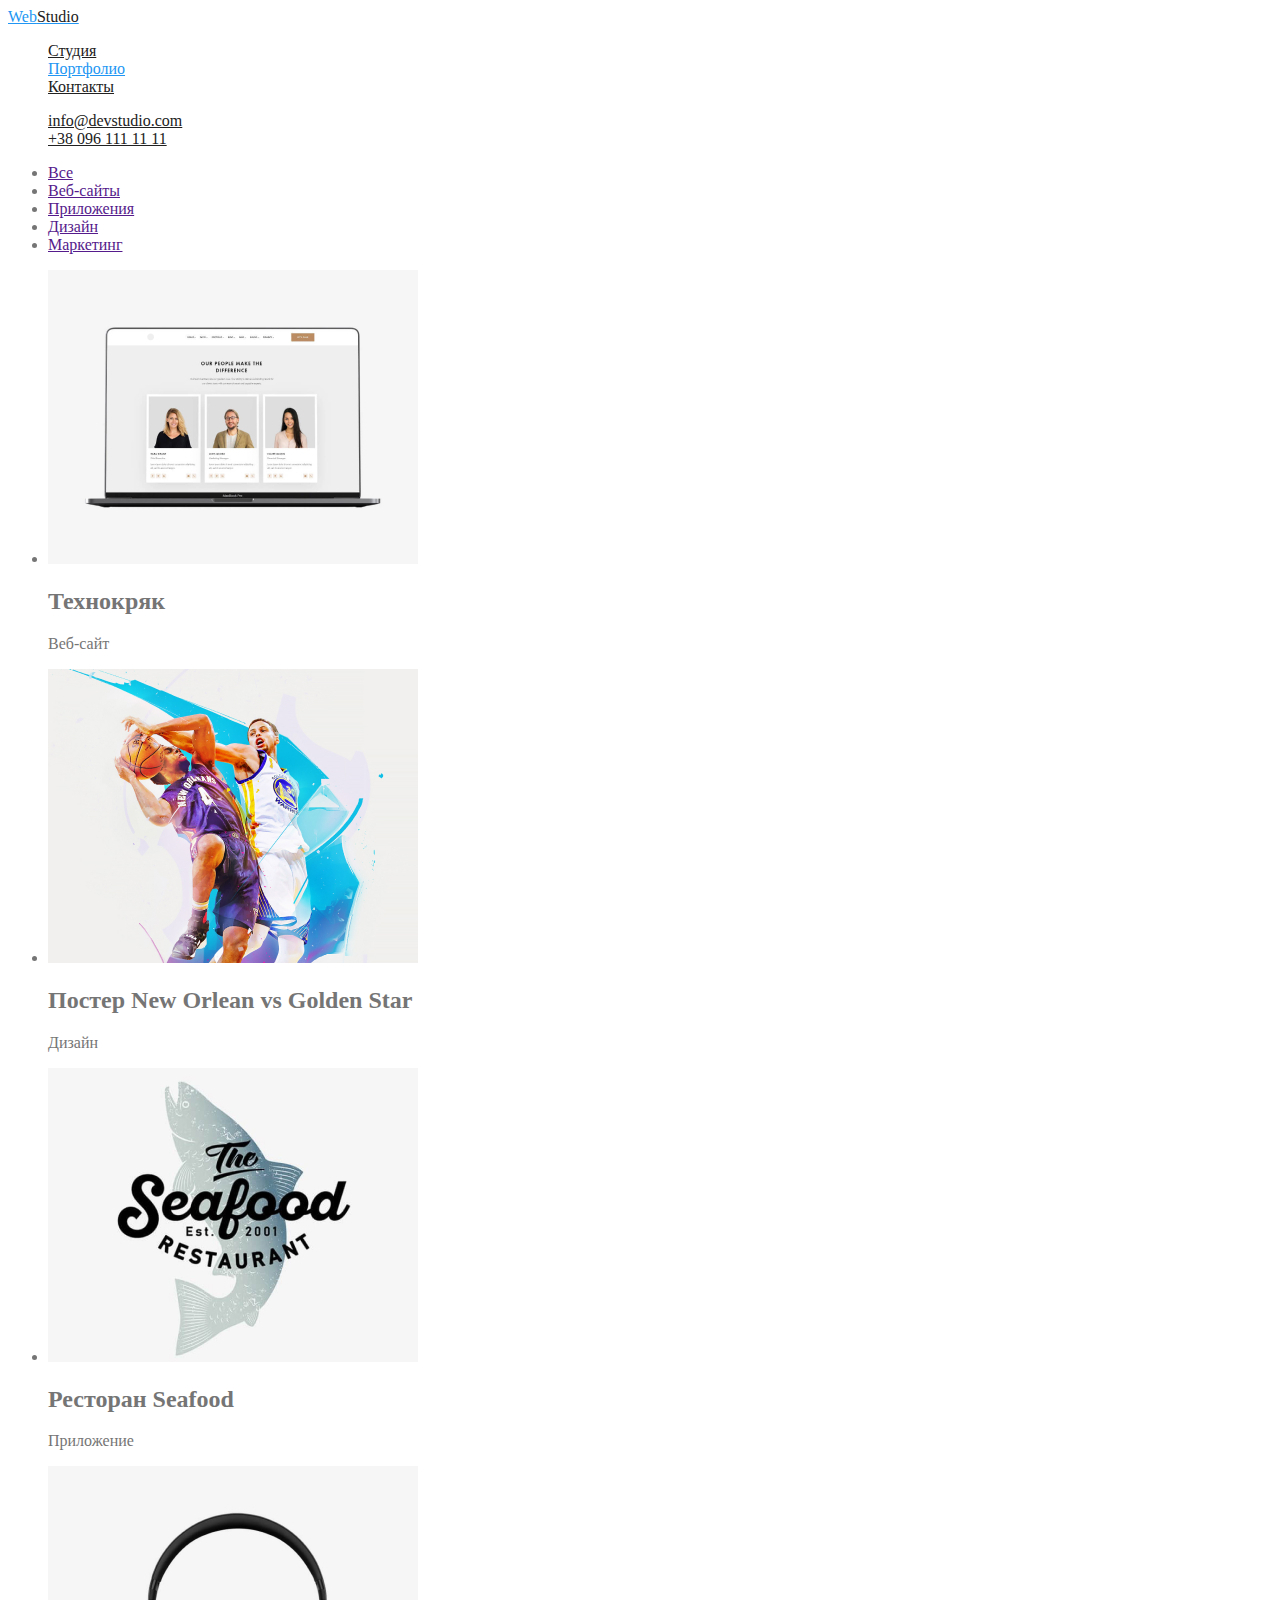
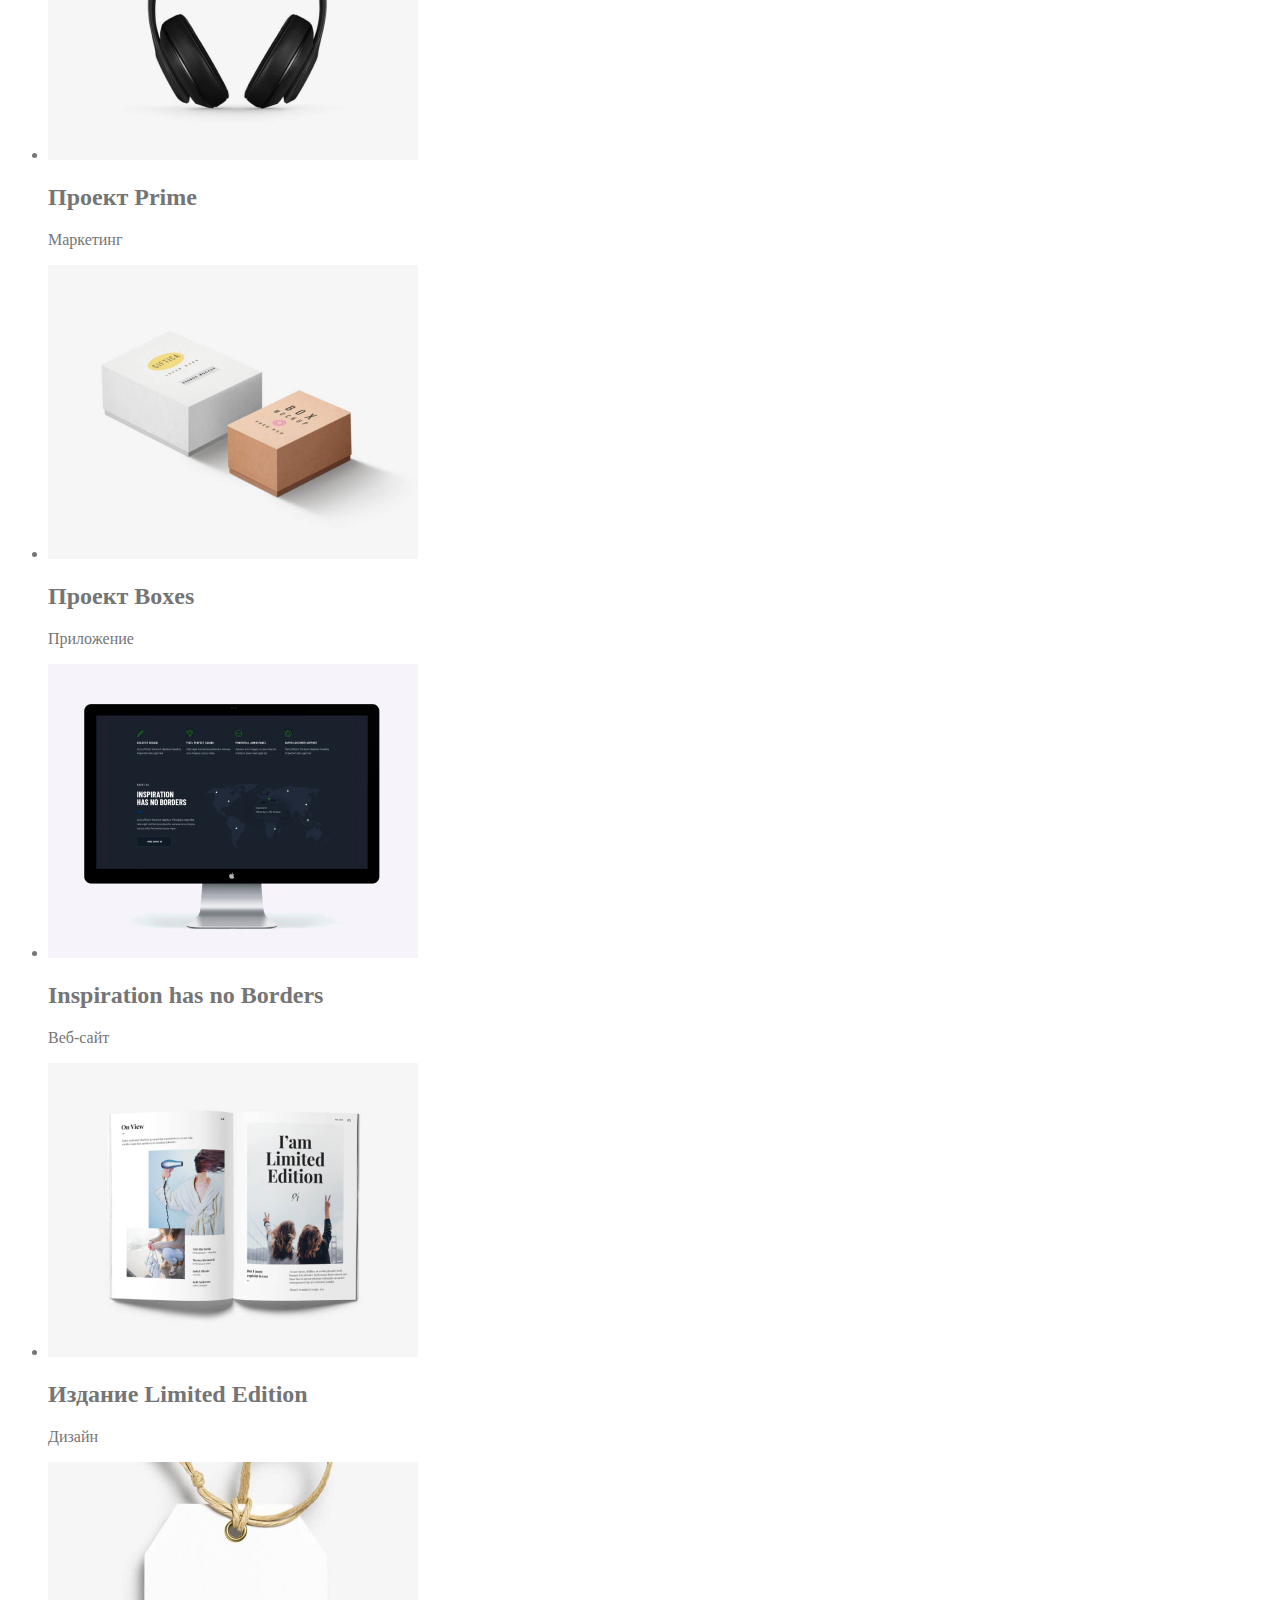
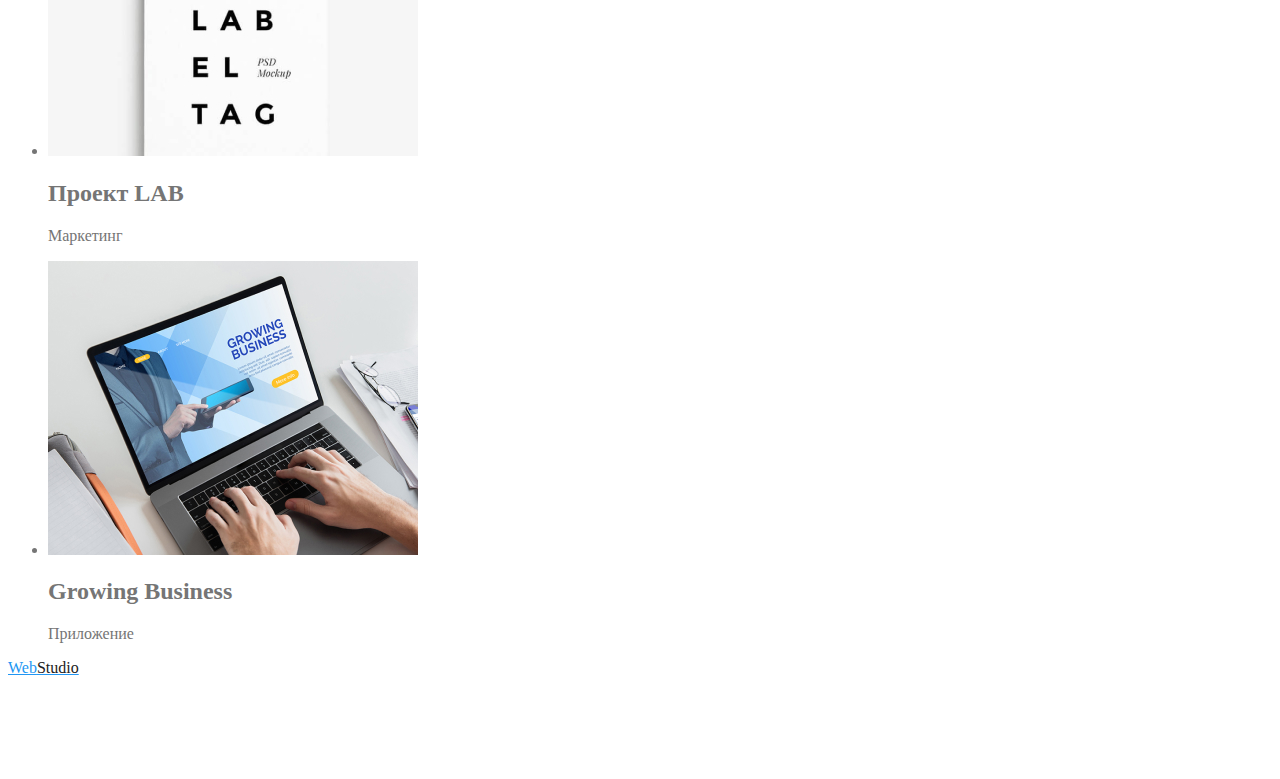
==== portfolio.html @ 32e8ead3 "добавлена разметка 2ой страницы и цвета для 1ой" ====
<!DOCTYPE html>
<html lang="ru">
  <head>
    <meta charset="UTF-8" />
    <meta http-equiv="X-UA-Compatible" content="IE=Edge" />
    <meta name="viewport" content="width=device-width, initial-scale=1.0" />
    <title>Портфолио</title>
    <link rel="stylesheet" href="./css/style.css" />
  </head>

  <body>
    <header>
      <nav>
        <a href="/" lang="en" class="logo"> Web<span>Studio</span></a>

        <ul class="site-nav list">
          <li>
            <a href="./index.html" class="link">Студия</a>
          </li>
          <li>
            <a href="" class="link current">Портфолио</a>
          </li>
          <li>
            <a href="" class="link">Контакты</a>
          </li>
        </ul>
      </nav>

      <ul class="info list">
        <li>
          <a href="mailto:info@devstudio.com" lang="en" class="link"
            >info@devstudio.com</a
          >
        </li>
        <li>
          <a href="tel:+380961111111" class="link">+38 096 111 11 11</a>
        </li>
      </ul>
    </header>

    <main>
      <!-- /* Портфолио */ -->
      <section>
        <!-- /* filters */ -->
        <div>
          <ul>
            <li>
              <a href="">Все</a>
            </li>
            <li><a href="">Веб-сайты</a></li>
            <li><a href="">Приложения</a></li>
            <li><a href="">Дизайн</a></li>
            <li><a href="">Маркетинг</a></li>
          </ul>
        </div>

        <div>
          <!-- Projects -->
          <ul>
            <li>
              <img
                src="./img/portfolio1.jpg"
                alt="начальная страница технокряка"
                width="370"
              />
              <h2>Технокряк</h2>
              <p>Веб-сайт</p>
            </li>
            <li>
              <img
                src="./img/portfolio2.jpg"
                alt="два баскетболиста с мячом"
                width="370"
              />
              <h2>Постер New Orlean vs Golden Star</h2>
              <p>Дизайн</p>
            </li>
            <li>
              <img
                src="./img/portfolio3.jpg"
                alt="приложение Seafood"
                width="370"
              />
              <h2>Ресторан Seafood</h2>
              <p>Приложение</p>
            </li>
            <li>
              <img src="./img/portfolio4.jpg" alt="наушники" width="370" />
              <h2>Проект Prime</h2>
              <p>Маркетинг</p>
            </li>
            <li>
              <img src="./img/portfolio5.jpg" alt="две коробки" width="370" />
              <h2>Проект Boxes</h2>
              <p>Приложение</p>
            </li>
            <li>
              <img
                src="./img/portfolio6.jpg"
                alt="начальная страница Inspiration has no Borders"
                width="370"
              />
              <h2>Inspiration has no Borders</h2>
              <p>Веб-сайт</p>
            </li>
            <li>
              <img
                src="./img/portfolio7.jpg"
                alt="развернутый журнал"
                width="370"
              />
              <h2>Издание Limited Edition</h2>
              <p>Дизайн</p>
            </li>
            <li>
              <img
                src="./img/portfolio8.jpg"
                alt="бирка с надписью LABELTAC"
                width="370"
              />
              <h2>Проект LAB</h2>
              <p>Маркетинг</p>
            </li>
            <li>
              <img
                src="./img/portfolio9.jpg"
                alt="приложение Growing Business"
                width="370"
              />
              <h2>Growing Business</h2>
              <p>Приложение</p>
            </li>
          </ul>
        </div>
      </section>
    </main>

    <footer class="footer">
      <a href="/" lang="en" class="logo"> Web<span>Studio</span></a>
      <address class="item">г. Киев, пр-т Леси Украинки, 26</address>
      <p><a href="mailto:info@example.com" class="link">info@example.com</a></p>
      <p><a href="tel:+380991111111" class="link">+38 099 111 11 11</a></p>
    </footer>
  </body>
</html>
---- css/style.css ----
/* цвет основного текста #757575
вторичный цвет #212121
белый #FFFFFF
основной цвет фона #E5E5E5
вторичный цвет фона #F5F4FA
акцент синий #2196F3 */

:root {
  --primary-text-color: #757575;
  --secondary-text-color: #ffffff;
  --title-text-color: #212121;
  --accent-color: #2196f3;
  --primary-bg-color: #ffffff;
  --secondary-bg-color: #f5f4fa;
}

body {
  background-color: var(--primary-bg-color);
  color: var(--primary-text-color);
}
.logo {
  color: var(--accent-color);
}
.logo > span {
  color: var(--title-text-color);
}
.list {
  list-style: none;
}

.site-nav .link {
  color: var(--title-text-color);
}
.site-nav .link:hover,
.site-nav .link:focus {
  color: var(--accent-color);
}
.site-nav .link.current {
  color: var(--accent-color);
}

.info .link {
  color: var(--title-text-color);
}
.info .link:hover,
.info .link:focus {
  color: var(--accent-color);
}
/* hero не видно на белом фоне */
.hero-title {
  color: var(--secondary-text-color);
}
.button {
  color: var(--secondary-text-color);
  background-color: var(--accent-color);
}
.feature-list .title {
  color: var(--title-text-color);
}
.section .section-title {
  color: var(--title-text-color);
}
/* ссылки футера не видно на белом фоне */
.footer .item {
  color: var(--secondary-text-color);
}
.footer .link {
  color: rgba(255, 255, 255, 0.6);
}
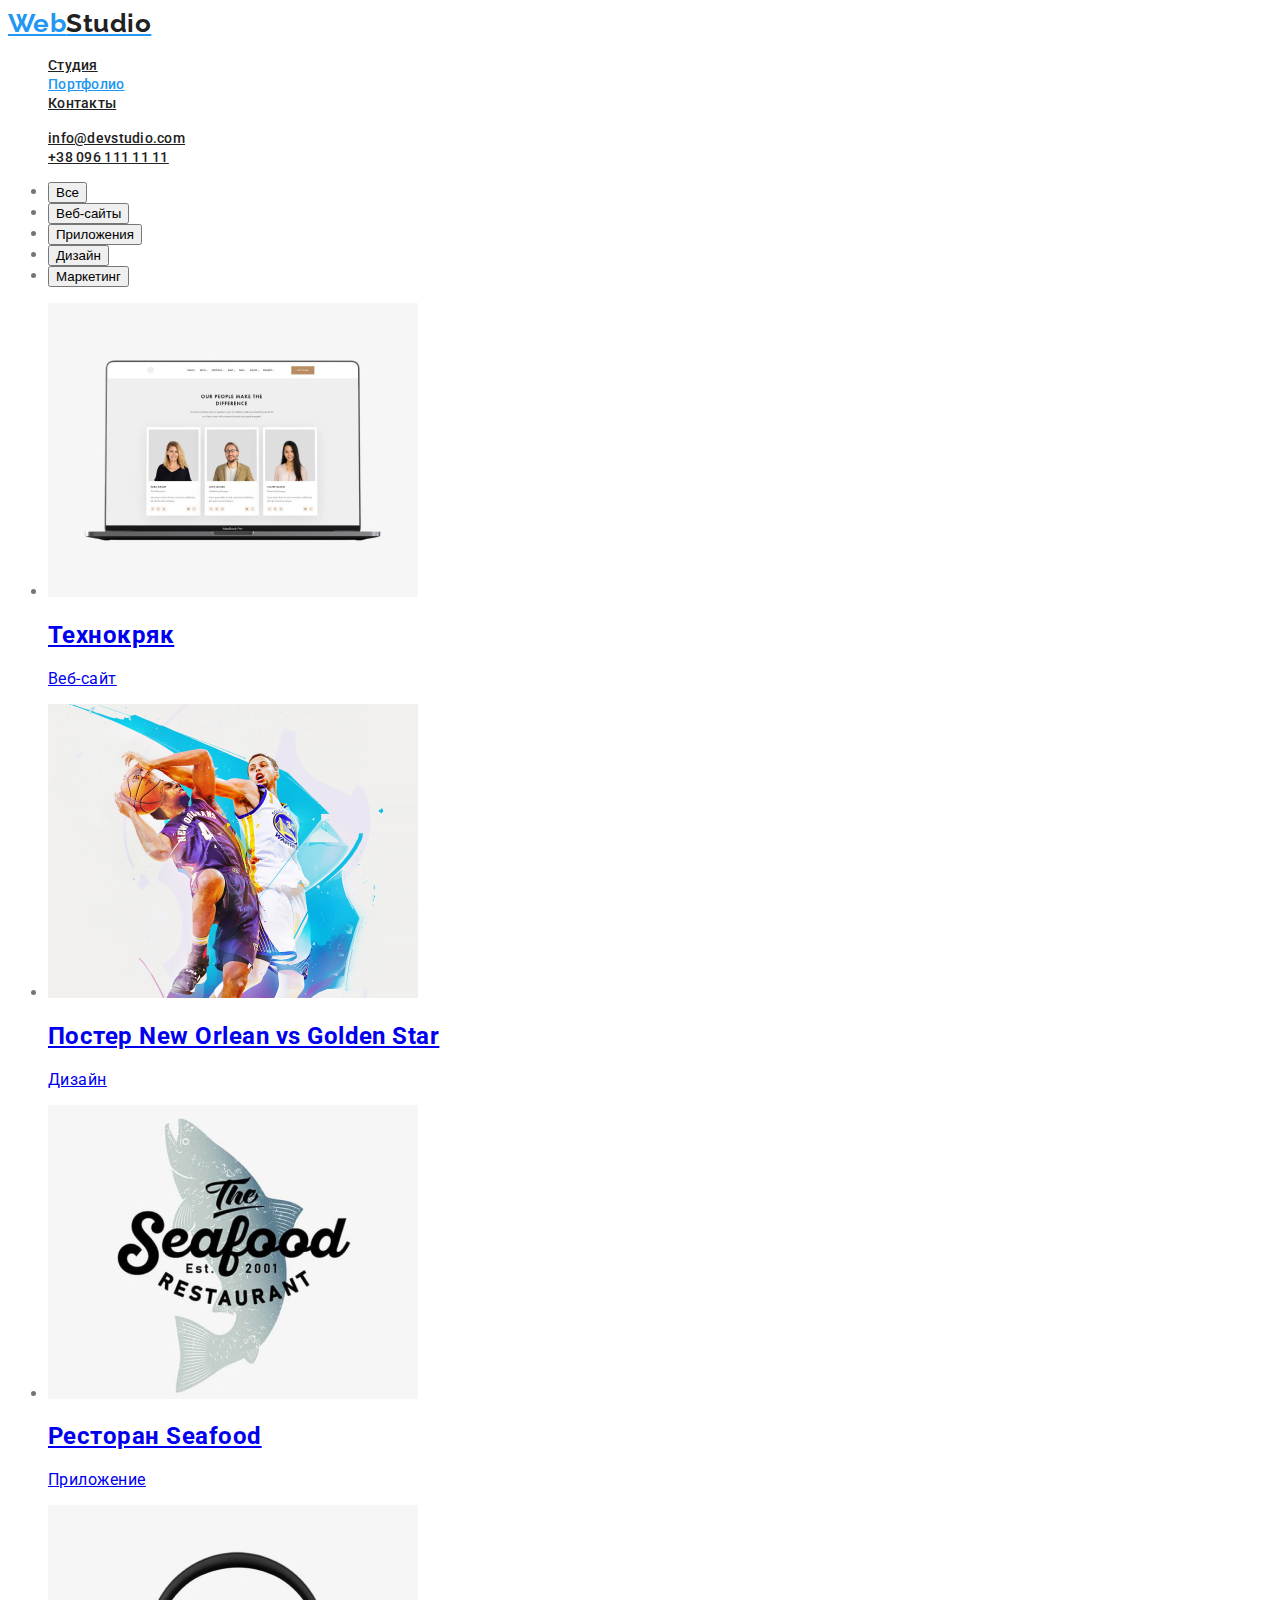
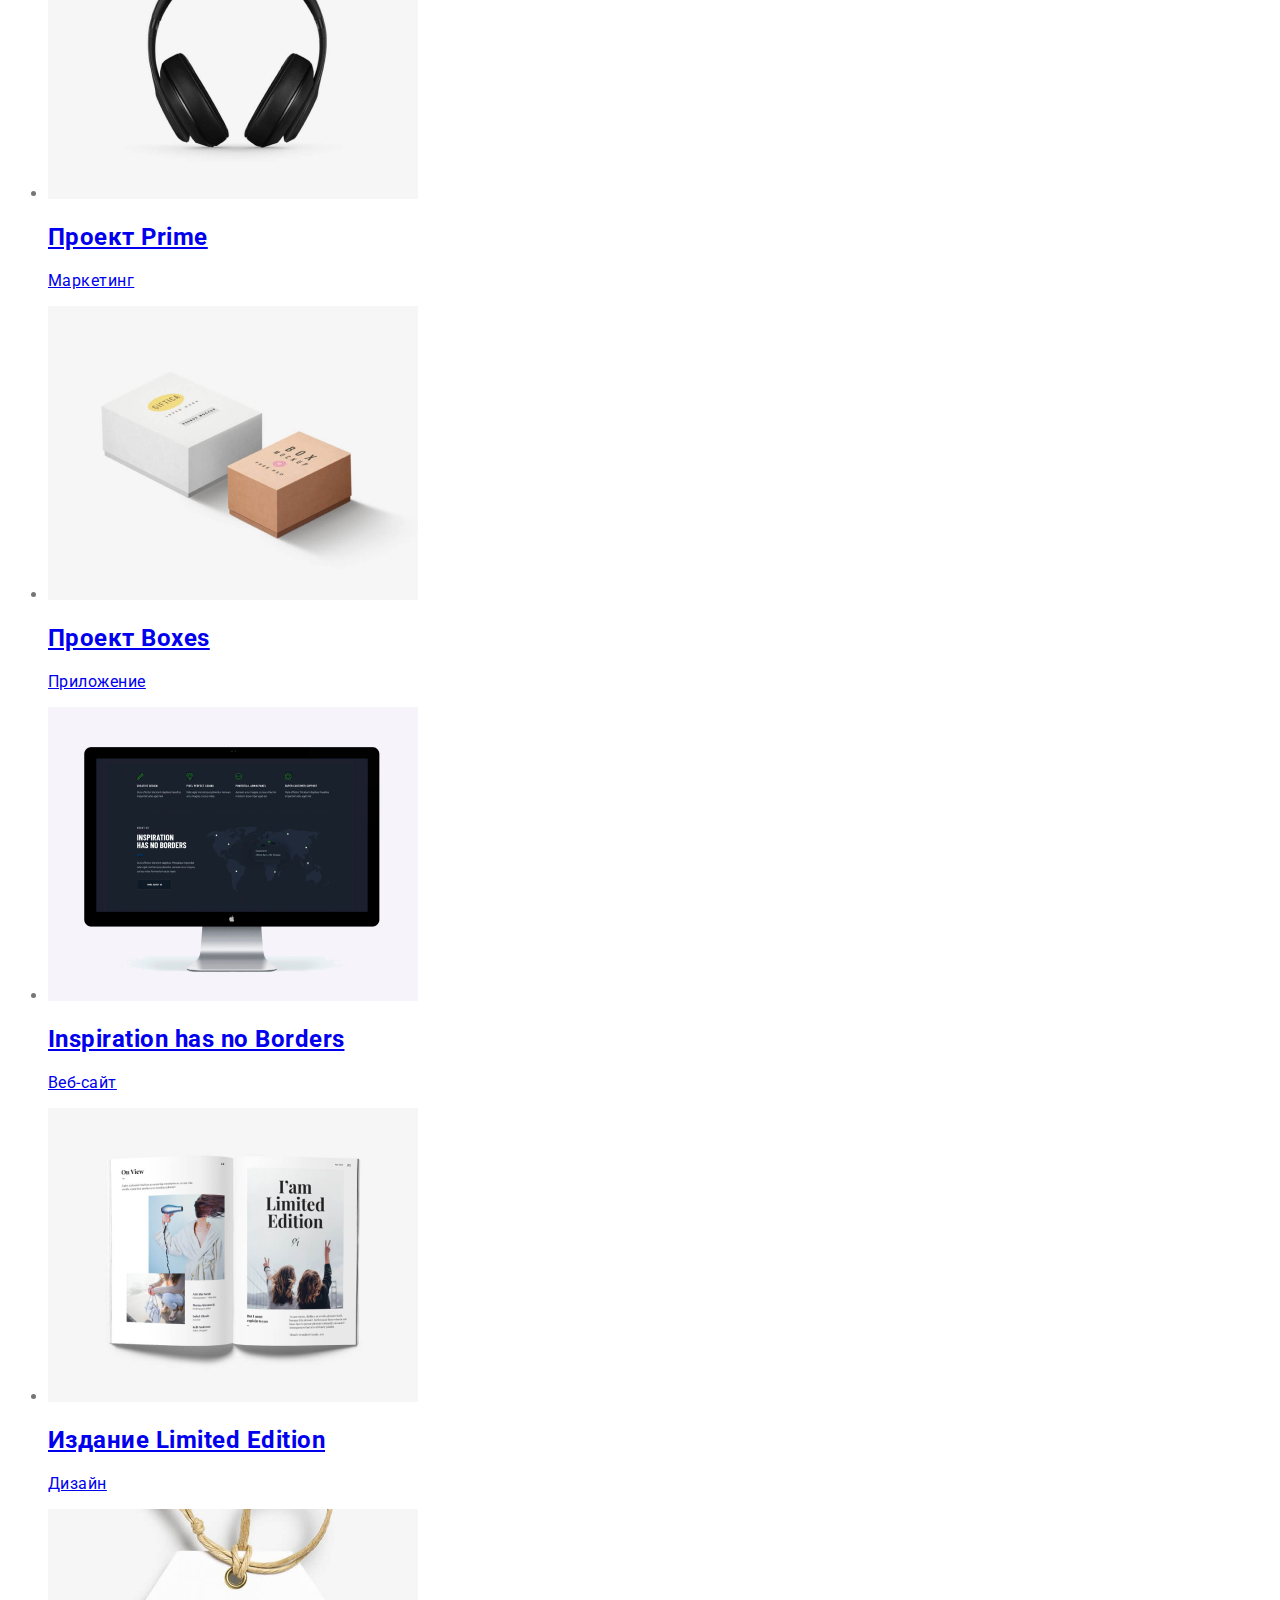
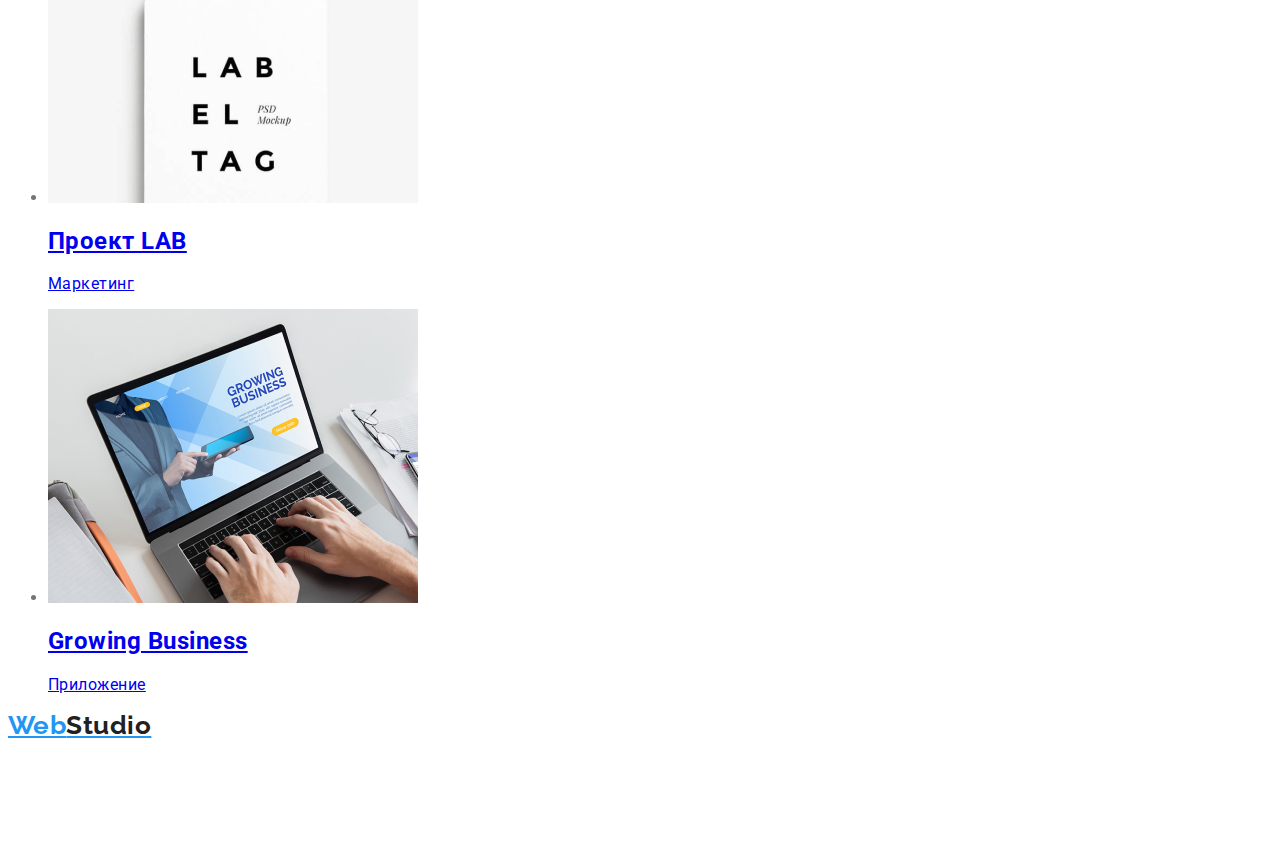
==== commit e1815eac: "изменены цвета" ====
--- a/portfolio.html
+++ b/portfolio.html
@@ -5,6 +5,10 @@
     <meta http-equiv="X-UA-Compatible" content="IE=Edge" />
     <meta name="viewport" content="width=device-width, initial-scale=1.0" />
     <title>Портфолио</title>
+    <link
+      href="https://fonts.googleapis.com/css2?family=Raleway:wght@700&family=Roboto:wght@400;500;700;900&display=swap"
+      rel="stylesheet"
+    />
     <link rel="stylesheet" href="./css/style.css" />
   </head>
 
@@ -39,96 +43,115 @@
     </header>
 
     <main>
-      <!-- /* Портфолио */ -->
+      <!-- Портфолио -->
       <section>
-        <!-- /* filters */ -->
-        <div>
-          <ul>
-            <li>
-              <a href="">Все</a>
-            </li>
-            <li><a href="">Веб-сайты</a></li>
-            <li><a href="">Приложения</a></li>
-            <li><a href="">Дизайн</a></li>
-            <li><a href="">Маркетинг</a></li>
-          </ul>
-        </div>
+        <!-- filters -->
+
+        <ul>
+          <li><button type="button">Все</button></li>
+          <li><button type="button">Веб-сайты</button></li>
+          <li><button type="button">Приложения</button></li>
+          <li><button type="button">Дизайн</button></li>
+          <li><button type="button">Маркетинг</button></li>
+        </ul>
 
         <div>
           <!-- Projects -->
           <ul>
             <li>
-              <img
-                src="./img/portfolio1.jpg"
-                alt="начальная страница технокряка"
-                width="370"
-              />
-              <h2>Технокряк</h2>
-              <p>Веб-сайт</p>
+              <a href="http://"
+                ><img
+                  src="./img/portfolio1.jpg"
+                  alt="начальная страница технокряка"
+                  width="370"
+                />
+                <h2>Технокряк</h2>
+                <p>Веб-сайт</p></a
+              >
             </li>
             <li>
-              <img
-                src="./img/portfolio2.jpg"
-                alt="два баскетболиста с мячом"
-                width="370"
-              />
-              <h2>Постер New Orlean vs Golden Star</h2>
-              <p>Дизайн</p>
+              <a href="http://"
+                ><img
+                  src="./img/portfolio2.jpg"
+                  alt="два баскетболиста с мячом"
+                  width="370"
+                />
+                <h2>Постер New Orlean vs Golden Star</h2>
+                <p>Дизайн</p></a
+              >
             </li>
             <li>
-              <img
-                src="./img/portfolio3.jpg"
-                alt="приложение Seafood"
-                width="370"
-              />
-              <h2>Ресторан Seafood</h2>
-              <p>Приложение</p>
+              <a href="http://"
+                ><img
+                  src="./img/portfolio3.jpg"
+                  alt="приложение Seafood"
+                  width="370"
+                />
+                <h2>Ресторан Seafood</h2>
+                <p>Приложение</p></a
+              >
             </li>
             <li>
-              <img src="./img/portfolio4.jpg" alt="наушники" width="370" />
-              <h2>Проект Prime</h2>
-              <p>Маркетинг</p>
+              <a href="http://"
+                ><img src="./img/portfolio4.jpg" alt="наушники" width="370" />
+                <h2>Проект Prime</h2>
+                <p>Маркетинг</p></a
+              >
             </li>
             <li>
-              <img src="./img/portfolio5.jpg" alt="две коробки" width="370" />
-              <h2>Проект Boxes</h2>
-              <p>Приложение</p>
+              <a href="http://"
+                ><img
+                  src="./img/portfolio5.jpg"
+                  alt="две коробки"
+                  width="370"
+                />
+                <h2>Проект Boxes</h2>
+                <p>Приложение</p></a
+              >
             </li>
             <li>
-              <img
-                src="./img/portfolio6.jpg"
-                alt="начальная страница Inspiration has no Borders"
-                width="370"
-              />
-              <h2>Inspiration has no Borders</h2>
-              <p>Веб-сайт</p>
+              <a href="http://"
+                ><img
+                  src="./img/portfolio6.jpg"
+                  alt="начальная страница Inspiration has no Borders"
+                  width="370"
+                />
+                <h2>Inspiration has no Borders</h2>
+                <p>Веб-сайт</p></a
+              >
             </li>
             <li>
-              <img
-                src="./img/portfolio7.jpg"
-                alt="развернутый журнал"
-                width="370"
-              />
-              <h2>Издание Limited Edition</h2>
-              <p>Дизайн</p>
+              <a href="http://"
+                ><img
+                  src="./img/portfolio7.jpg"
+                  alt="развернутый журнал"
+                  width="370"
+                />
+                <h2>Издание Limited Edition</h2>
+                <p>Дизайн</p></a
+              >
             </li>
             <li>
-              <img
-                src="./img/portfolio8.jpg"
-                alt="бирка с надписью LABELTAC"
-                width="370"
-              />
-              <h2>Проект LAB</h2>
-              <p>Маркетинг</p>
+              <a href="http://"
+                ><img
+                  src="./img/portfolio8.jpg"
+                  alt="бирка с надписью LABELTAC"
+                  width="370"
+                />
+                <h2>Проект LAB</h2>
+                <p>Маркетинг</p></a
+              >
             </li>
             <li>
-              <img
-                src="./img/portfolio9.jpg"
-                alt="приложение Growing Business"
-                width="370"
-              />
-              <h2>Growing Business</h2>
-              <p>Приложение</p>
+              <a href="http://"
+                ><img
+                  src="./img/portfolio9.jpg"
+                  alt="приложение Growing Business"
+                  width="370"
+                />
+                <h2>Growing Business</h2>
+                <p>Приложение</p></a
+              >
             </li>
           </ul>
         </div>
--- a/css/style.css
+++ b/css/style.css
@@ -17,9 +17,15 @@
 body {
   background-color: var(--primary-bg-color);
   color: var(--primary-text-color);
+  font-family: Roboto, sans-serif;
+  letter-spacing: 0.03em;
 }
 .logo {
   color: var(--accent-color);
+  font-family: Raleway, sans-serif;
+  font-weight: 700;
+  font-size: 26px;
+  line-height: 1.19;
 }
 .logo > span {
   color: var(--title-text-color);
@@ -30,6 +36,10 @@
 
 .site-nav .link {
   color: var(--title-text-color);
+  font-weight: 500;
+  font-size: 14px;
+  line-height: 1.14;
+  letter-spacing: 0.02em;
 }
 .site-nav .link:hover,
 .site-nav .link:focus {
@@ -41,6 +51,10 @@
 
 .info .link {
   color: var(--title-text-color);
+  font-weight: 500;
+  font-size: 14px;
+  line-height: 1.14;
+  letter-spacing: 0.02em;
 }
 .info .link:hover,
 .info .link:focus {
@@ -49,6 +63,12 @@
 /* hero не видно на белом фоне */
 .hero-title {
   color: var(--secondary-text-color);
+  font-weight: 900;
+  font-size: 44px;
+  line-height: 1.36;
+  text-align: center;
+  letter-spacing: 0.06em;
+  text-transform: uppercase;
 }
 .button {
   color: var(--secondary-text-color);
@@ -56,10 +76,39 @@
 }
 .feature-list .title {
   color: var(--title-text-color);
+  font-weight: 700;
+  font-size: 14px;
+  line-height: 1.14;
+  text-transform: uppercase;
 }
-.section .section-title {
+.feature-list p {
+  font-weight: 400;
+  font-size: 14px;
+  line-height: 1.71;
+}
+.work {
   color: var(--title-text-color);
+  font-weight: 700;
+  font-size: 36px;
+  line-height: 1.67;
+  text-align: center;
 }
+.team {
+  color: var(--title-text-color);
+  font-weight: 700;
+  font-size: 36px;
+  line-height: 1.67;
+  text-align: center;
+}
+
+.section .team .item {
+  color: var(--title-text-color);
+  font-weight: 500;
+  font-size: 16px;
+  line-height: 1.19;
+  text-align: center;
+}
+
 /* ссылки футера не видно на белом фоне */
 .footer .item {
   color: var(--secondary-text-color);
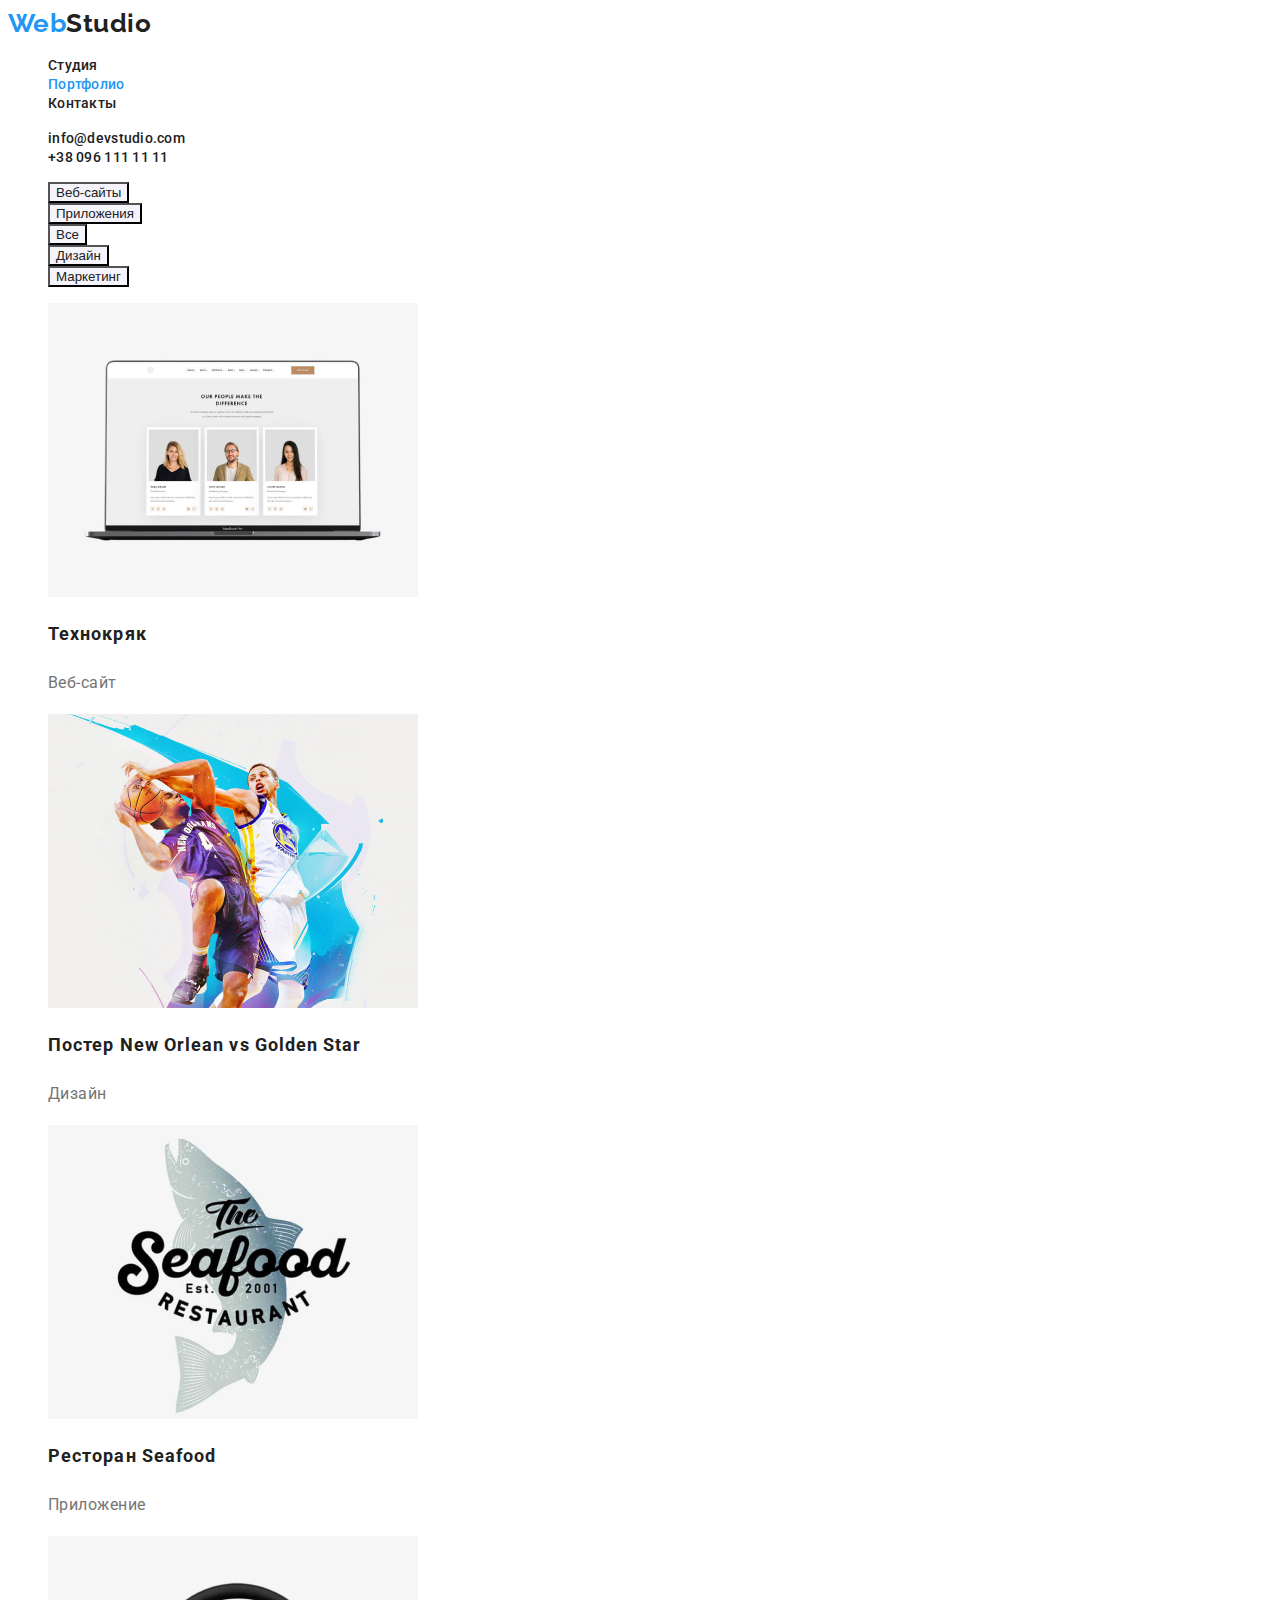
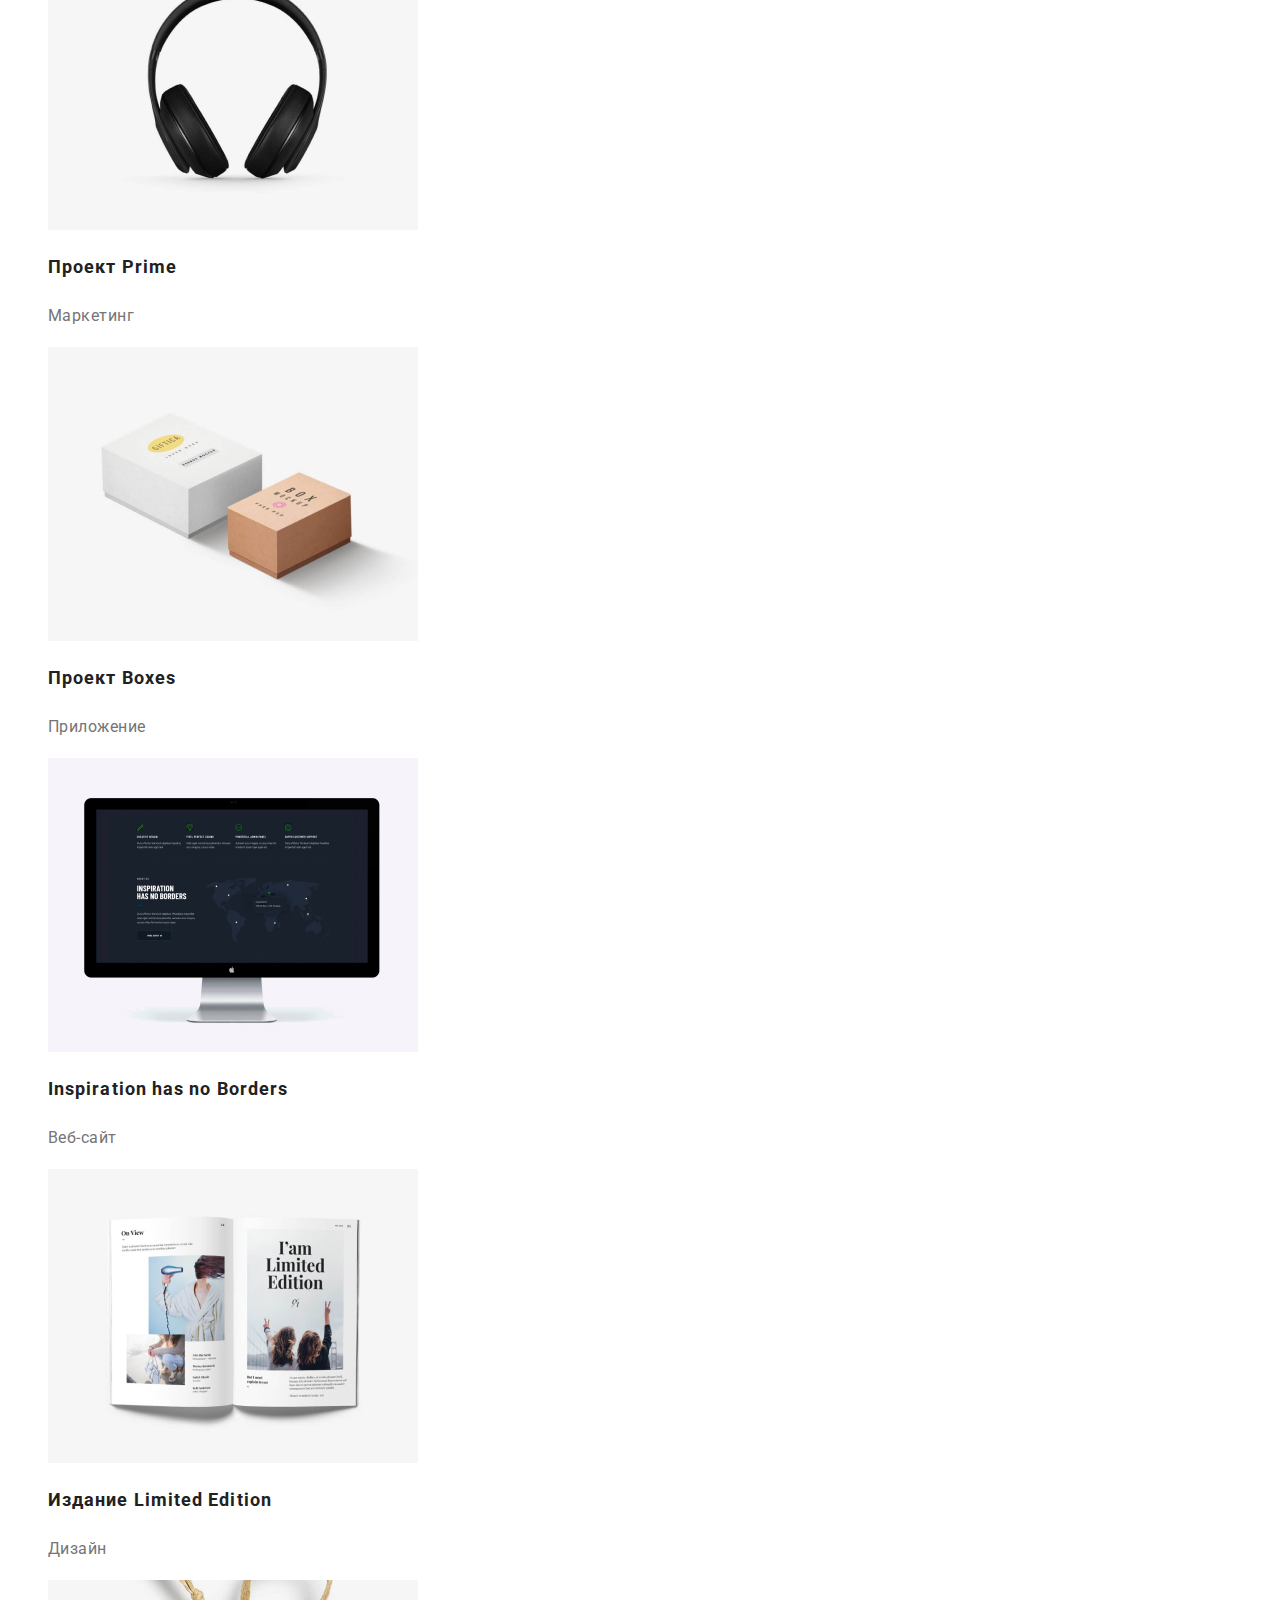
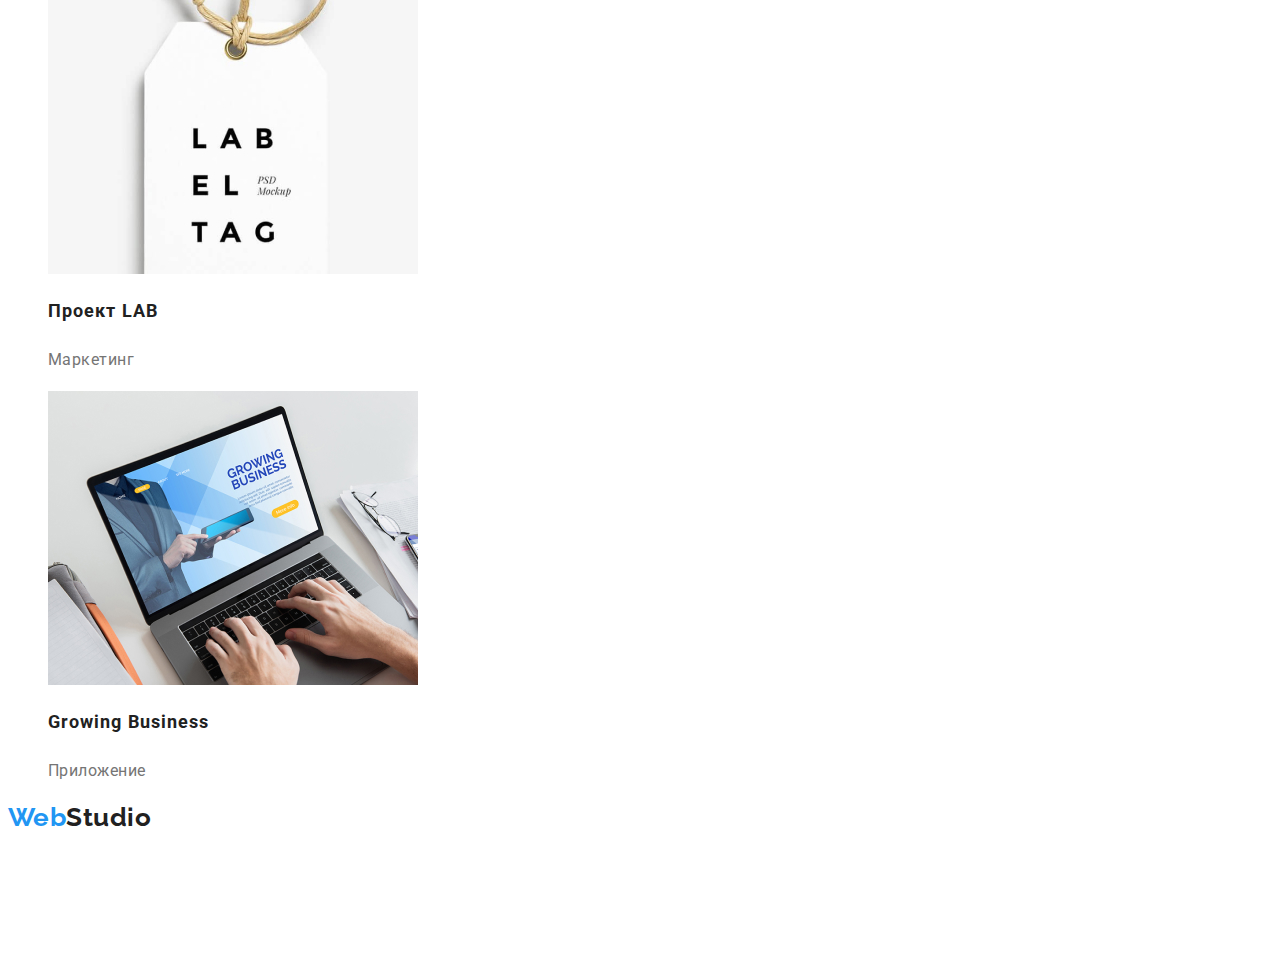
==== commit 416e8dd9: "added colors" ====
--- a/portfolio.html
+++ b/portfolio.html
@@ -47,109 +47,109 @@
       <section>
         <!-- filters -->
 
-        <ul>
-          <li><button type="button">Все</button></li>
-          <li><button type="button">Веб-сайты</button></li>
-          <li><button type="button">Приложения</button></li>
-          <li><button type="button">Дизайн</button></li>
-          <li><button type="button">Маркетинг</button></li>
+        <ul class="list">
+          <li><button type="button" class="btn">Веб-сайты</button></li>
+          <li><button type="button" class="btn">Приложения</button></li>
+          <li><button type="button" class="btn">Все</button></li>
+          <li><button type="button" class="btn">Дизайн</button></li>
+          <li><button type="button" class="btn">Маркетинг</button></li>
         </ul>
 
         <div>
           <!-- Projects -->
-          <ul>
+          <ul class="projects list">
             <li>
-              <a href="http://"
+              <a href="" class="link"
                 ><img
                   src="./img/portfolio1.jpg"
                   alt="начальная страница технокряка"
                   width="370"
                 />
-                <h2>Технокряк</h2>
-                <p>Веб-сайт</p></a
+                <h2 class="title">Технокряк</h2>
+                <p class="text">Веб-сайт</p></a
               >
             </li>
             <li>
-              <a href="http://"
+              <a href="" class="link"
                 ><img
                   src="./img/portfolio2.jpg"
                   alt="два баскетболиста с мячом"
                   width="370"
                 />
-                <h2>Постер New Orlean vs Golden Star</h2>
+                <h2 class="title">Постер New Orlean vs Golden Star</h2>
                 <p>Дизайн</p></a
               >
             </li>
             <li>
-              <a href="http://"
+              <a href="" class="link"
                 ><img
                   src="./img/portfolio3.jpg"
                   alt="приложение Seafood"
                   width="370"
                 />
-                <h2>Ресторан Seafood</h2>
+                <h2 class="title">Ресторан Seafood</h2>
                 <p>Приложение</p></a
               >
             </li>
             <li>
-              <a href="http://"
+              <a href="" class="link"
                 ><img src="./img/portfolio4.jpg" alt="наушники" width="370" />
-                <h2>Проект Prime</h2>
+                <h2 class="title">Проект Prime</h2>
                 <p>Маркетинг</p></a
               >
             </li>
             <li>
-              <a href="http://"
+              <a href="" class="link"
                 ><img
                   src="./img/portfolio5.jpg"
                   alt="две коробки"
                   width="370"
                 />
-                <h2>Проект Boxes</h2>
+                <h2 class="title">Проект Boxes</h2>
                 <p>Приложение</p></a
               >
             </li>
             <li>
-              <a href="http://"
+              <a href="" class="link"
                 ><img
                   src="./img/portfolio6.jpg"
                   alt="начальная страница Inspiration has no Borders"
                   width="370"
                 />
-                <h2>Inspiration has no Borders</h2>
+                <h2 class="title">Inspiration has no Borders</h2>
                 <p>Веб-сайт</p></a
               >
             </li>
             <li>
-              <a href="http://"
+              <a href="" class="link"
                 ><img
                   src="./img/portfolio7.jpg"
                   alt="развернутый журнал"
                   width="370"
                 />
-                <h2>Издание Limited Edition</h2>
+                <h2 class="title">Издание Limited Edition</h2>
                 <p>Дизайн</p></a
               >
             </li>
             <li>
-              <a href="http://"
+              <a href="" class="link"
                 ><img
                   src="./img/portfolio8.jpg"
                   alt="бирка с надписью LABELTAC"
                   width="370"
                 />
-                <h2>Проект LAB</h2>
+                <h2 class="title">Проект LAB</h2>
                 <p>Маркетинг</p></a
               >
             </li>
             <li>
-              <a href="http://"
+              <a href="" class="link"
                 ><img
                   src="./img/portfolio9.jpg"
                   alt="приложение Growing Business"
                   width="370"
                 />
-                <h2>Growing Business</h2>
+                <h2 class="title">Growing Business</h2>
                 <p>Приложение</p></a
               >
             </li>
@@ -160,7 +160,7 @@
 
     <footer class="footer">
       <a href="/" lang="en" class="logo"> Web<span>Studio</span></a>
-      <address class="item">г. Киев, пр-т Леси Украинки, 26</address>
+      <address class="address">г. Киев, пр-т Леси Украинки, 26</address>
       <p><a href="mailto:info@example.com" class="link">info@example.com</a></p>
       <p><a href="tel:+380991111111" class="link">+38 099 111 11 11</a></p>
     </footer>
--- a/css/style.css
+++ b/css/style.css
@@ -26,6 +26,7 @@
   font-weight: 700;
   font-size: 26px;
   line-height: 1.19;
+  text-decoration: none;
 }
 .logo > span {
   color: var(--title-text-color);
@@ -40,6 +41,7 @@
   font-size: 14px;
   line-height: 1.14;
   letter-spacing: 0.02em;
+  text-decoration: none;
 }
 .site-nav .link:hover,
 .site-nav .link:focus {
@@ -55,6 +57,7 @@
   font-size: 14px;
   line-height: 1.14;
   letter-spacing: 0.02em;
+  text-decoration: none;
 }
 .info .link:hover,
 .info .link:focus {
@@ -70,10 +73,13 @@
   letter-spacing: 0.06em;
   text-transform: uppercase;
 }
+
+/* button */
 .button {
   color: var(--secondary-text-color);
   background-color: var(--accent-color);
 }
+
 .feature-list .title {
   color: var(--title-text-color);
   font-weight: 700;
@@ -100,19 +106,59 @@
   line-height: 1.67;
   text-align: center;
 }
-
-.section .team .item {
+.list .item {
   color: var(--title-text-color);
   font-weight: 500;
   font-size: 16px;
   line-height: 1.19;
   text-align: center;
 }
+.list .desk {
+  font-weight: 400;
+  font-size: 16px;
+  line-height: 12.44;
+  text-align: center;
+}
+
+/* projects */
+.btn {
+  color: var(--title-text-color);
+  background: var(--secondary-bg-color);
+}
+.btn:hover,
+.btn:focus {
+  color: var(--primary-bg-color);
+  background: var(--accent-color);
+}
+
+.projects .title {
+  color: var(--title-text-color);
+  font-weight: 700;
+  font-size: 18px;
+  line-height: 2;
+  letter-spacing: 0.06em;
+}
+.projects .link {
+  text-decoration: none;
+}
+.projects p {
+  color: var(--primary-text-color);
+  font-weight: 400;
+  font-size: 16px;
+  line-height: 1.88;
+}
 
 /* ссылки футера не видно на белом фоне */
-.footer .item {
+.footer .address {
   color: var(--secondary-text-color);
+  font-weight: 400;
+  font-size: 14px;
+  line-height: 1.71;
 }
 .footer .link {
   color: rgba(255, 255, 255, 0.6);
+  font-weight: 400;
+  font-size: 14px;
+  line-height: 1.71;
+  text-decoration: none;
 }
